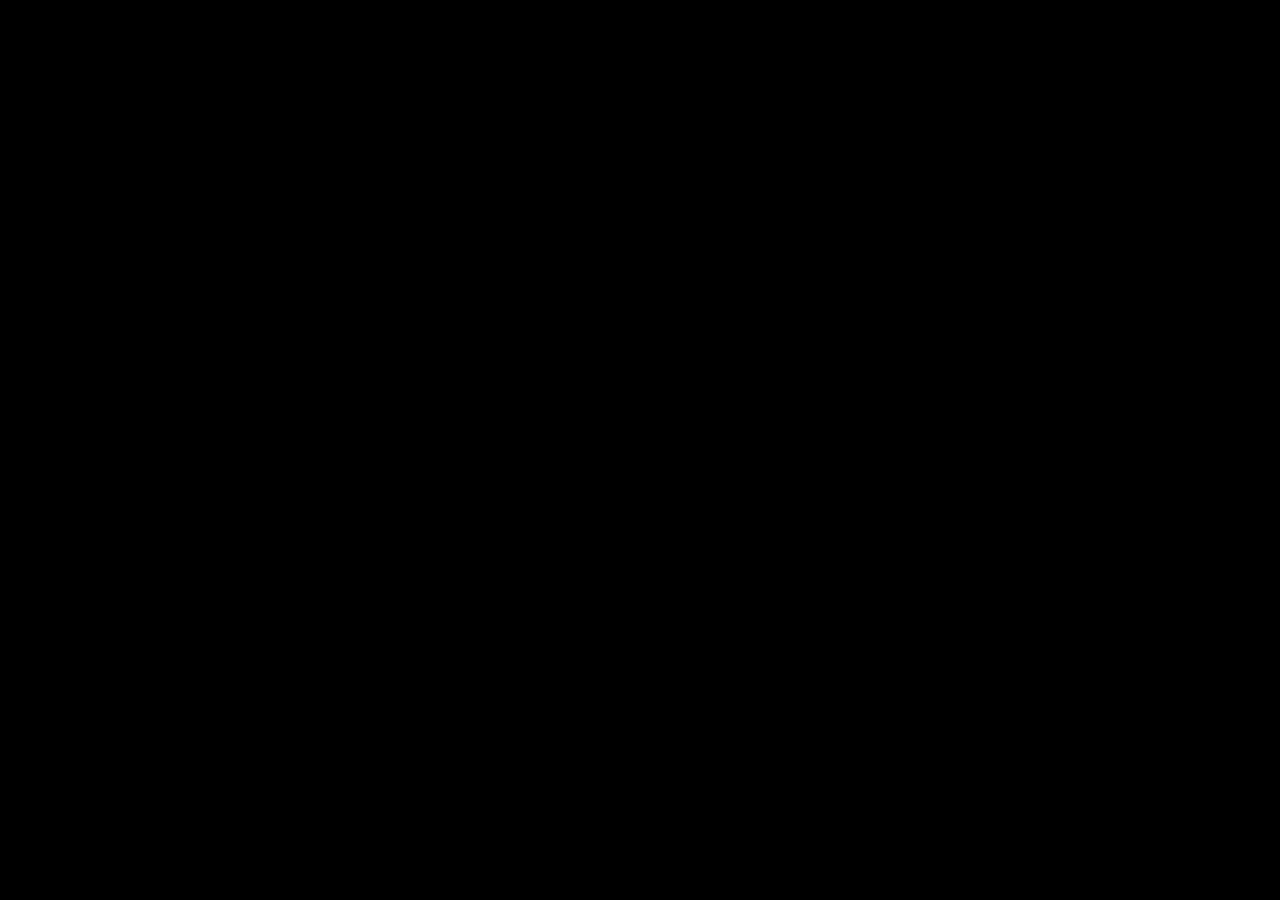
==== web/index.html @ c2a734be "feat: Enhance enemy management and player stats; clear arena entities on run transitions" ====
<!DOCTYPE html>
<html lang="en">
	<head>
		<meta charset="utf-8">
		<meta name="viewport" content="width=device-width, user-scalable=no, initial-scale=1.0">
		<title>polychrome-void</title>
		<style>
html, body, #canvas {
	margin: 0;
	padding: 0;
	border: 0;
}

body {
	color: white;
	background-color: black;
	overflow: hidden;
	touch-action: none;
}

#canvas {
	display: block;
}

#canvas:focus {
	outline: none;
}

#status, #status-splash, #status-progress {
	position: absolute;
	left: 0;
	right: 0;
}

#status, #status-splash {
	top: 0;
	bottom: 0;
}

#status {
	background-color: #242424;
	display: flex;
	flex-direction: column;
	justify-content: center;
	align-items: center;
	visibility: hidden;
}

#status-splash {
	max-height: 100%;
	max-width: 100%;
	margin: auto;
}

#status-splash.show-image--false {
	display: none;
}

#status-splash.fullsize--true {
	height: 100%;
	width: 100%;
	object-fit: contain;
}

#status-splash.use-filter--false {
	image-rendering: pixelated;
}

#status-progress, #status-notice {
	display: none;
}

#status-progress {
	bottom: 10%;
	width: 50%;
	margin: 0 auto;
}

#status-notice {
	background-color: #5b3943;
	border-radius: 0.5rem;
	border: 1px solid #9b3943;
	color: #e0e0e0;
	font-family: 'Noto Sans', 'Droid Sans', Arial, sans-serif;
	line-height: 1.3;
	margin: 0 2rem;
	overflow: hidden;
	padding: 1rem;
	text-align: center;
	z-index: 1;
}
		</style>
		<link id="-gd-engine-icon" rel="icon" type="image/png" href="index.icon.png" />
<link rel="apple-touch-icon" href="index.apple-touch-icon.png"/>

	</head>
	<body>
		<canvas id="canvas">
			Your browser does not support the canvas tag.
		</canvas>

		<noscript>
			Your browser does not support JavaScript.
		</noscript>

		<div id="status">
			<img id="status-splash" class="show-image--true fullsize--true use-filter--true" src="index.png" alt="">
			<progress id="status-progress"></progress>
			<div id="status-notice"></div>
		</div>

		<script src="index.js"></script>
		<script>
const GODOT_CONFIG = {"args":[],"canvasResizePolicy":2,"emscriptenPoolSize":8,"ensureCrossOriginIsolationHeaders":true,"executable":"index","experimentalVK":false,"fileSizes":{"index.pck":350748,"index.wasm":38034280},"focusCanvas":true,"gdextensionLibs":[],"godotPoolSize":4};
const GODOT_THREADS_ENABLED = false;
const engine = new Engine(GODOT_CONFIG);

(function () {
	const statusOverlay = document.getElementById('status');
	const statusProgress = document.getElementById('status-progress');
	const statusNotice = document.getElementById('status-notice');

	let initializing = true;
	let statusMode = '';

	function setStatusMode(mode) {
		if (statusMode === mode || !initializing) {
			return;
		}
		if (mode === 'hidden') {
			statusOverlay.remove();
			initializing = false;
			return;
		}
		statusOverlay.style.visibility = 'visible';
		statusProgress.style.display = mode === 'progress' ? 'block' : 'none';
		statusNotice.style.display = mode === 'notice' ? 'block' : 'none';
		statusMode = mode;
	}

	function setStatusNotice(text) {
		while (statusNotice.lastChild) {
			statusNotice.removeChild(statusNotice.lastChild);
		}
		const lines = text.split('\n');
		lines.forEach((line) => {
			statusNotice.appendChild(document.createTextNode(line));
			statusNotice.appendChild(document.createElement('br'));
		});
	}

	function displayFailureNotice(err) {
		console.error(err);
		if (err instanceof Error) {
			setStatusNotice(err.message);
		} else if (typeof err === 'string') {
			setStatusNotice(err);
		} else {
			setStatusNotice('An unknown error occurred.');
		}
		setStatusMode('notice');
		initializing = false;
	}

	const missing = Engine.getMissingFeatures({
		threads: GODOT_THREADS_ENABLED,
	});

	if (missing.length !== 0) {
		if (GODOT_CONFIG['serviceWorker'] && GODOT_CONFIG['ensureCrossOriginIsolationHeaders'] && 'serviceWorker' in navigator) {
			let serviceWorkerRegistrationPromise;
			try {
				serviceWorkerRegistrationPromise = navigator.serviceWorker.getRegistration();
			} catch (err) {
				serviceWorkerRegistrationPromise = Promise.reject(new Error('Service worker registration failed.'));
			}
			// There's a chance that installing the service worker would fix the issue
			Promise.race([
				serviceWorkerRegistrationPromise.then((registration) => {
					if (registration != null) {
						return Promise.reject(new Error('Service worker already exists.'));
					}
					return registration;
				}).then(() => engine.installServiceWorker()),
				// For some reason, `getRegistration()` can stall
				new Promise((resolve) => {
					setTimeout(() => resolve(), 2000);
				}),
			]).then(() => {
				// Reload if there was no error.
				window.location.reload();
			}).catch((err) => {
				console.error('Error while registering service worker:', err);
			});
		} else {
			// Display the message as usual
			const missingMsg = 'Error\nThe following features required to run Godot projects on the Web are missing:\n';
			displayFailureNotice(missingMsg + missing.join('\n'));
		}
	} else {
		setStatusMode('progress');
		engine.startGame({
			'onProgress': function (current, total) {
				if (current > 0 && total > 0) {
					statusProgress.value = current;
					statusProgress.max = total;
				} else {
					statusProgress.removeAttribute('value');
					statusProgress.removeAttribute('max');
				}
			},
		}).then(() => {
			setStatusMode('hidden');
		}, displayFailureNotice);
	}
}());
		</script>
	</body>
</html>
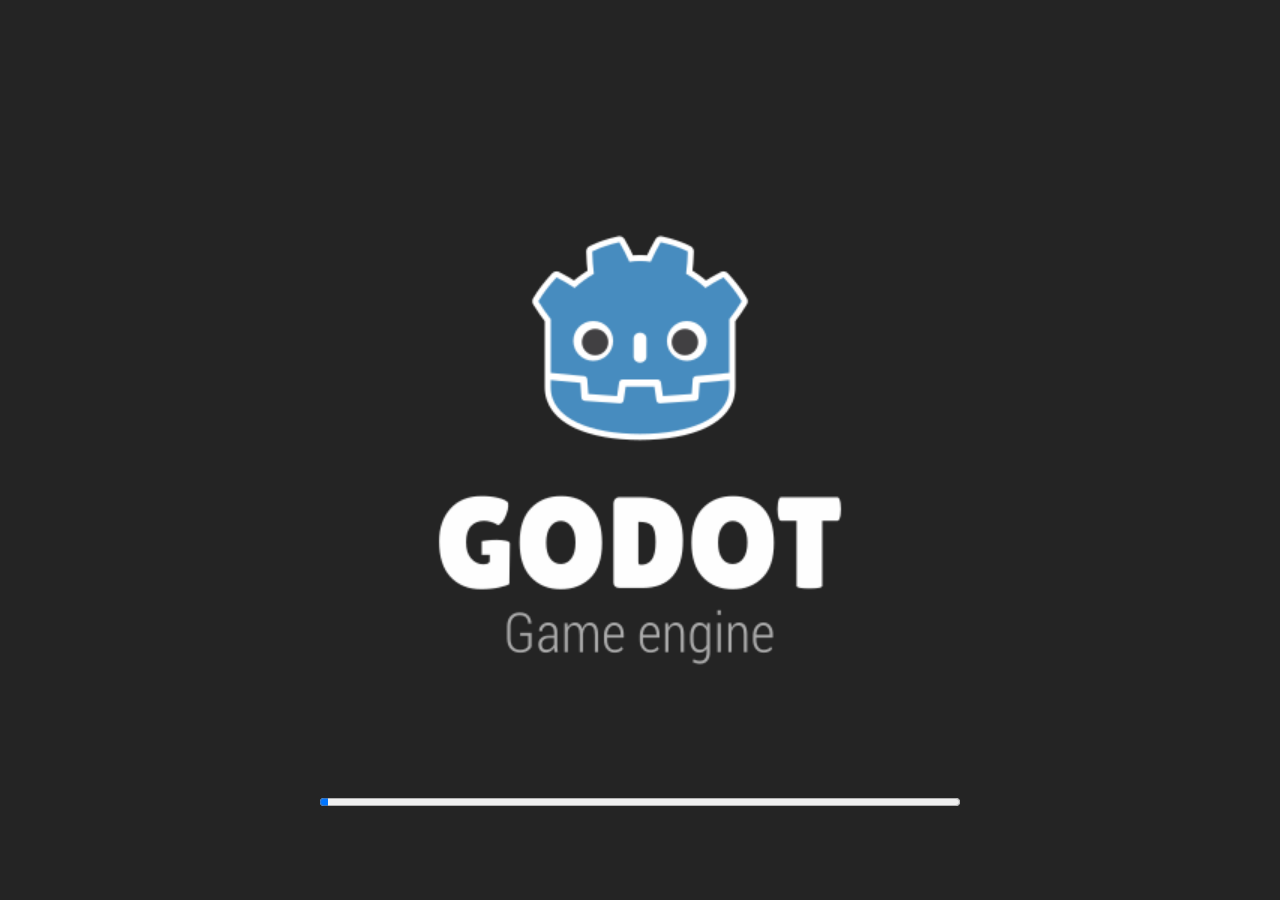
==== commit 56952def: "Add SpawnDistanceValidationTest to ensure enemies spawn at a safe distance from the player - Introdu" ====
--- a/web/index.html
+++ b/web/index.html
@@ -111,7 +111,7 @@
 
 		<script src="index.js"></script>
 		<script>
-const GODOT_CONFIG = {"args":[],"canvasResizePolicy":2,"emscriptenPoolSize":8,"ensureCrossOriginIsolationHeaders":true,"executable":"index","experimentalVK":false,"fileSizes":{"index.pck":350748,"index.wasm":38034280},"focusCanvas":true,"gdextensionLibs":[],"godotPoolSize":4};
+const GODOT_CONFIG = {"args":[],"canvasResizePolicy":2,"emscriptenPoolSize":8,"ensureCrossOriginIsolationHeaders":true,"executable":"index","experimentalVK":false,"fileSizes":{"index.pck":493288,"index.wasm":37685705},"focusCanvas":true,"gdextensionLibs":[],"godotPoolSize":4};
 const GODOT_THREADS_ENABLED = false;
 const engine = new Engine(GODOT_CONFIG);
 
